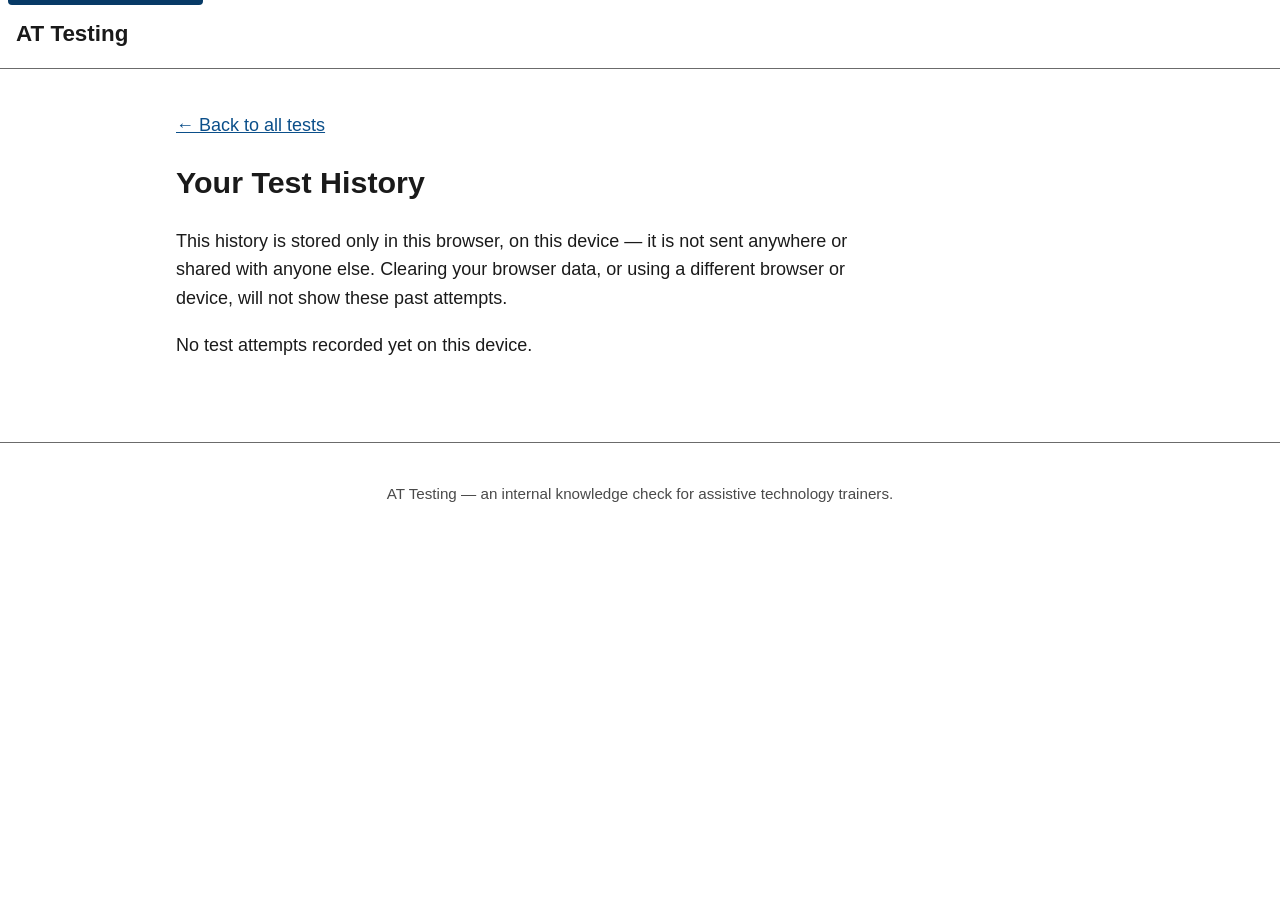
==== history.html @ 84b12064 "Add shuffled question order, study mode, local history, and printing - Shuffle question order and ea" ====
<!DOCTYPE html>
<html lang="en">
<head>
  <meta charset="UTF-8" />
  <meta name="viewport" content="width=device-width, initial-scale=1" />
  <title>Test History – AT Testing</title>
  <link rel="stylesheet" href="css/styles.css" />
</head>
<body>
  <a class="skip-link" href="#main">Skip to main content</a>

  <header class="site-header">
    <a class="site-title" href="index.html">AT Testing</a>
  </header>

  <main id="main">
    <p><a href="index.html">&larr; Back to all tests</a></p>

    <h1>Your Test History</h1>
    <p class="intro">
      This history is stored only in this browser, on this device — it is not sent anywhere or shared
      with anyone else. Clearing your browser data, or using a different browser or device, will not
      show these past attempts.
    </p>

    <div id="history-content"></div>

    <p>
      <button type="button" id="clear-history-btn" class="button secondary">Clear all history</button>
    </p>
  </main>

  <footer class="site-footer">
    <p>AT Testing — an internal knowledge check for assistive technology trainers.</p>
  </footer>

  <script src="js/history-store.js"></script>
  <script src="js/history.js"></script>
</body>
</html>
---- css/styles.css ----
/* AT Testing — base styles. Prioritizes readable contrast, visible focus,
   relative sizing, and no reliance on color alone to convey meaning. */

:root {
  --color-bg: #ffffff;
  --color-text: #1a1a1a;
  --color-muted: #4a4a4a;
  --color-border: #6b6b6b;
  --color-primary: #0b4f8a;
  --color-primary-dark: #073a66;
  --color-focus: #d1350b;
  --color-success-bg: #e6f4ea;
  --color-success-text: #14532d;
  --color-error-bg: #fdecea;
  --color-error-text: #7a1a12;
  --color-card-bg: #f4f6f8;
  --max-width: 60rem;
}

* {
  box-sizing: border-box;
}

[hidden] {
  display: none !important;
}

html {
  font-size: 100%;
}

body {
  margin: 0;
  background: var(--color-bg);
  color: var(--color-text);
  font-family: "Segoe UI", Arial, Helvetica, sans-serif;
  font-size: 1.125rem;
  line-height: 1.6;
}

.visually-hidden {
  position: absolute;
  width: 1px;
  height: 1px;
  padding: 0;
  margin: -1px;
  overflow: hidden;
  clip: rect(0, 0, 0, 0);
  white-space: nowrap;
  border: 0;
}

.skip-link {
  position: absolute;
  left: 0.5rem;
  top: -3rem;
  background: var(--color-primary-dark);
  color: #fff;
  padding: 0.75rem 1rem;
  z-index: 100;
  transition: top 0.1s ease-in-out;
  border-radius: 0 0 0.25rem 0.25rem;
}

.skip-link:focus {
  top: 0;
}

a {
  color: var(--color-primary);
}

a:hover,
a:focus {
  color: var(--color-primary-dark);
}

*:focus-visible {
  outline: 3px solid var(--color-focus);
  outline-offset: 2px;
}

header.site-header {
  border-bottom: 1px solid var(--color-border);
  padding: 1rem;
}

header.site-header .site-title {
  font-size: 1.4rem;
  font-weight: 700;
  text-decoration: none;
  color: var(--color-text);
}

main {
  max-width: var(--max-width);
  margin: 0 auto;
  padding: 1.5rem 1rem 4rem;
}

h1 {
  font-size: 1.9rem;
  margin-top: 0;
}

h2 {
  font-size: 1.4rem;
}

.intro {
  max-width: 42rem;
}

.disclaimer {
  background: var(--color-card-bg);
  border: 1px solid var(--color-border);
  border-left: 6px solid var(--color-primary);
  padding: 1rem 1.25rem;
  margin: 1.5rem 0;
  border-radius: 0.25rem;
}

.disclaimer h2 {
  margin-top: 0;
  font-size: 1.15rem;
}

.product-grid {
  display: grid;
  grid-template-columns: repeat(auto-fill, minmax(16rem, 1fr));
  gap: 1.25rem;
  padding: 0;
  margin: 1.5rem 0 0;
  list-style: none;
}

.product-card {
  border: 1px solid var(--color-border);
  border-radius: 0.5rem;
  padding: 1.25rem;
  background: var(--color-card-bg);
  display: flex;
  flex-direction: column;
  gap: 0.75rem;
}

.product-card h2 {
  margin: 0;
  font-size: 1.2rem;
}

.product-card p {
  margin: 0;
  color: var(--color-muted);
  flex-grow: 1;
}

.product-card-actions {
  display: flex;
  flex-direction: column;
  gap: 0.5rem;
}

.button {
  display: inline-block;
  background: var(--color-primary);
  color: #fff;
  text-decoration: none;
  padding: 0.6rem 1.1rem;
  border-radius: 0.35rem;
  border: 2px solid var(--color-primary);
  font-size: 1rem;
  font-weight: 600;
  cursor: pointer;
  text-align: center;
}

.button:hover {
  background: var(--color-primary-dark);
  border-color: var(--color-primary-dark);
  color: #fff;
}

.button:focus-visible {
  outline: 3px solid var(--color-focus);
  outline-offset: 2px;
}

.button.secondary {
  background: #fff;
  color: var(--color-primary);
}

.button.secondary:hover {
  background: var(--color-card-bg);
  color: var(--color-primary-dark);
}

fieldset.question {
  border: 1px solid var(--color-border);
  border-radius: 0.5rem;
  padding: 1rem 1.25rem 1.25rem;
  margin: 0 0 1.5rem;
}

fieldset.question legend {
  font-weight: 600;
  padding: 0 0.4rem;
}

fieldset.question .q-number {
  display: block;
  font-weight: 400;
  color: var(--color-muted);
  font-size: 0.95rem;
  margin-bottom: 0.25rem;
}

.options {
  display: flex;
  flex-direction: column;
  gap: 0.6rem;
  margin-top: 0.75rem;
}

.options label {
  display: flex;
  align-items: flex-start;
  gap: 0.6rem;
  padding: 0.4rem;
  border-radius: 0.3rem;
  cursor: pointer;
}

.options label:hover {
  background: var(--color-card-bg);
}

.options input[type="radio"] {
  width: 1.25rem;
  height: 1.25rem;
  margin-top: 0.15rem;
  flex-shrink: 0;
}

fieldset.question.answered-correct {
  border-color: var(--color-success-text);
  background: var(--color-success-bg);
}

fieldset.question.answered-incorrect {
  border-color: var(--color-error-text);
  background: var(--color-error-bg);
}

.answer-feedback {
  margin-top: 0.9rem;
  padding-top: 0.75rem;
  border-top: 1px dashed var(--color-border);
  font-size: 1rem;
}

.answer-feedback .feedback-status {
  font-weight: 700;
}

.answered-correct .answer-feedback .feedback-status {
  color: var(--color-success-text);
}

.answered-incorrect .answer-feedback .feedback-status {
  color: var(--color-error-text);
}

#error-summary {
  background: var(--color-error-bg);
  border: 2px solid var(--color-error-text);
  color: var(--color-error-text);
  padding: 1rem 1.25rem;
  border-radius: 0.4rem;
  margin-bottom: 1.5rem;
}

#error-summary h2 {
  margin-top: 0;
  font-size: 1.1rem;
}

#error-summary a {
  color: var(--color-error-text);
  font-weight: 600;
}

#results {
  margin-top: 2rem;
  padding-top: 1.5rem;
  border-top: 2px solid var(--color-border);
}

.score-banner {
  border-radius: 0.5rem;
  padding: 1.25rem;
  margin-bottom: 1.5rem;
  font-size: 1.2rem;
}

.score-banner.pass {
  background: var(--color-success-bg);
  color: var(--color-success-text);
  border: 2px solid var(--color-success-text);
}

.score-banner.fail {
  background: var(--color-error-bg);
  color: var(--color-error-text);
  border: 2px solid var(--color-error-text);
}

.score-banner p {
  margin: 0.25rem 0;
}

.results-actions {
  display: flex;
  gap: 1rem;
  flex-wrap: wrap;
  margin-top: 1.5rem;
}

footer.site-footer {
  border-top: 1px solid var(--color-border);
  padding: 1.5rem 1rem;
  text-align: center;
  color: var(--color-muted);
  font-size: 0.95rem;
}

#mode-switch-link {
  margin: 0 0 1.5rem;
}

.field-group {
  margin: 1.5rem 0;
  display: flex;
  flex-direction: column;
  gap: 0.35rem;
  max-width: 24rem;
}

.field-group label {
  font-weight: 600;
}

.optional-tag {
  font-weight: 400;
  color: var(--color-muted);
}

.field-group input[type="text"] {
  font: inherit;
  padding: 0.5rem 0.6rem;
  border: 1px solid var(--color-border);
  border-radius: 0.3rem;
}

#past-attempts {
  background: var(--color-card-bg);
  border: 1px solid var(--color-border);
  border-radius: 0.4rem;
  padding: 1rem 1.25rem;
  margin-bottom: 1.5rem;
}

#past-attempts h2 {
  margin-top: 0;
  font-size: 1.1rem;
}

.history-table {
  width: 100%;
  border-collapse: collapse;
  margin: 0.75rem 0;
}

.history-table caption {
  text-align: left;
  color: var(--color-muted);
  font-size: 0.9rem;
  margin-bottom: 0.5rem;
}

.history-table th,
.history-table td {
  border: 1px solid var(--color-border);
  padding: 0.5rem 0.6rem;
  text-align: left;
}

.history-table th {
  background: var(--color-card-bg);
}

.study-question {
  border: 1px solid var(--color-border);
  border-radius: 0.5rem;
  padding: 1rem 1.25rem;
  margin-bottom: 1.25rem;
}

.study-question h3 {
  margin: 0 0 0.5rem;
  font-size: 1rem;
  color: var(--color-muted);
}

.study-question-text {
  font-weight: 600;
  margin: 0 0 0.75rem;
}

.study-options {
  list-style: none;
  margin: 0 0 0.75rem;
  padding: 0;
  display: flex;
  flex-direction: column;
  gap: 0.4rem;
}

.study-options li {
  padding: 0.4rem 0.6rem;
  border-radius: 0.3rem;
}

.study-options li.study-correct {
  background: var(--color-success-bg);
  color: var(--color-success-text);
  font-weight: 600;
}

.study-explanation {
  margin: 0;
  padding-top: 0.6rem;
  border-top: 1px dashed var(--color-border);
}

.print-only {
  display: none;
}

@media (max-width: 30rem) {
  body {
    font-size: 1.05rem;
  }
  .product-grid {
    grid-template-columns: 1fr;
  }
}

@media print {
  .no-print,
  .site-header,
  .site-footer,
  .skip-link {
    display: none !important;
  }

  .print-only {
    display: block;
  }

  body {
    font-size: 12pt;
  }

  fieldset.question {
    break-inside: avoid;
  }
}
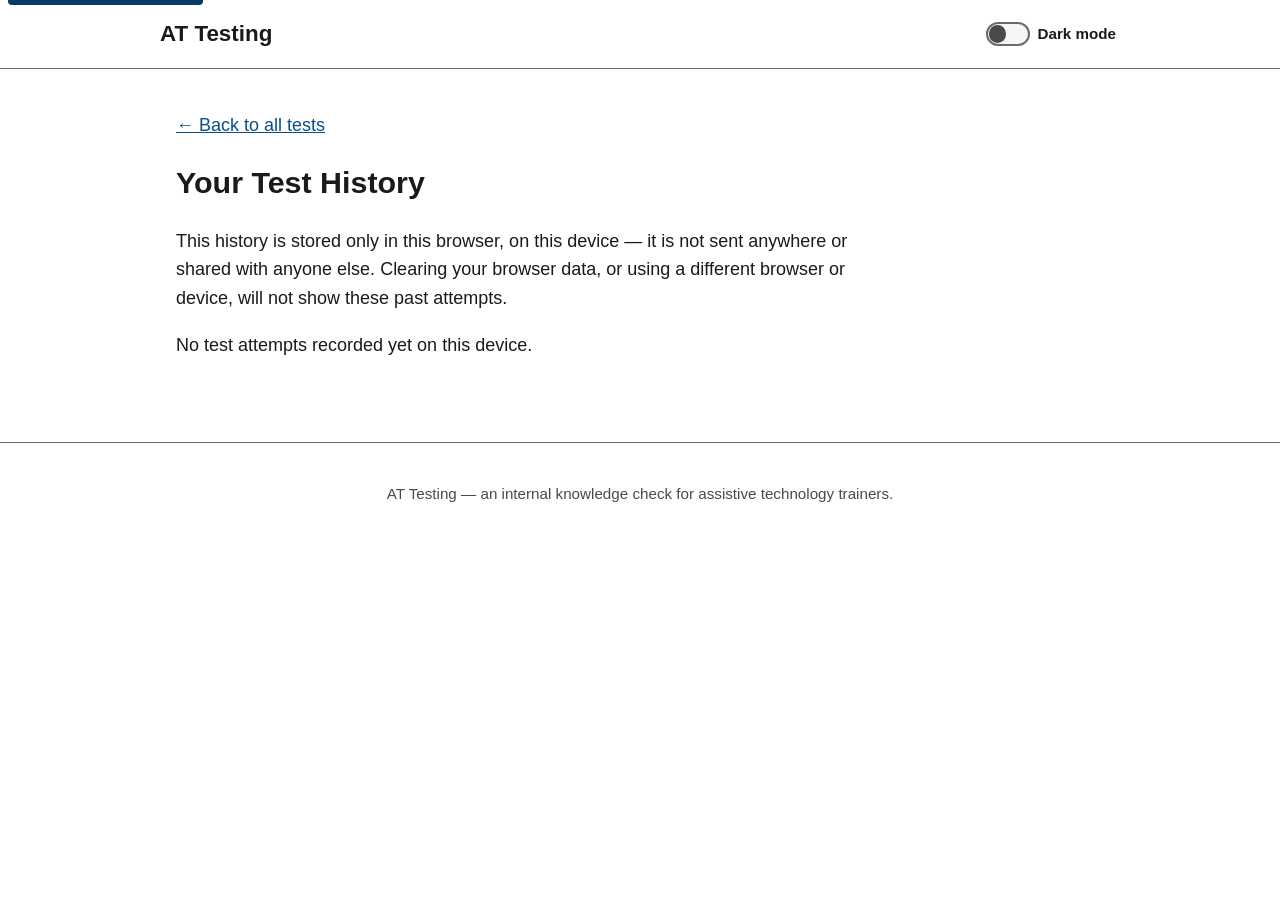
==== commit e73571cf: "Add dark mode toggle with white-forced print output - New js/theme.js: a switch (role="switch", aria" ====
--- a/history.html
+++ b/history.html
@@ -2,6 +2,15 @@
 <html lang="en">
 <head>
   <meta charset="UTF-8" />
+  <script>
+    (function () {
+      try {
+        if (localStorage.getItem("atTestingTheme") === "dark") {
+          document.documentElement.setAttribute("data-theme", "dark");
+        }
+      } catch (e) {}
+    })();
+  </script>
   <meta name="viewport" content="width=device-width, initial-scale=1" />
   <title>Test History – AT Testing</title>
   <link rel="stylesheet" href="css/styles.css" />
@@ -9,8 +18,18 @@
 <body>
   <a class="skip-link" href="#main">Skip to main content</a>
 
+  <noscript>
+    <p class="noscript-notice">This site requires JavaScript to display your test history. Please enable JavaScript and reload the page.</p>
+  </noscript>
+
   <header class="site-header">
-    <a class="site-title" href="index.html">AT Testing</a>
+    <div class="site-header-inner">
+      <a class="site-title" href="index.html">AT Testing</a>
+      <button type="button" id="theme-toggle" class="theme-toggle" role="switch" aria-checked="false">
+        <span class="theme-toggle-track" aria-hidden="true"><span class="theme-toggle-thumb"></span></span>
+        <span class="theme-toggle-label">Dark mode</span>
+      </button>
+    </div>
   </header>
 
   <main id="main">
@@ -36,5 +55,6 @@
 
   <script src="js/history-store.js"></script>
   <script src="js/history.js"></script>
+  <script src="js/theme.js"></script>
 </body>
 </html>
--- a/css/styles.css
+++ b/css/styles.css
@@ -8,6 +8,8 @@
   --color-border: #6b6b6b;
   --color-primary: #0b4f8a;
   --color-primary-dark: #073a66;
+  --color-link: #0b4f8a;
+  --color-link-hover: #073a66;
   --color-focus: #d1350b;
   --color-success-bg: #e6f4ea;
   --color-success-text: #14532d;
@@ -15,6 +17,29 @@
   --color-error-text: #7a1a12;
   --color-card-bg: #f4f6f8;
   --max-width: 60rem;
+}
+
+/* Dark mode — toggled via a "data-theme" attribute on <html>, set by js/theme.js.
+   Every color below was chosen and contrast-checked against WCAG AA (4.5:1 text,
+   3:1 non-text) against the specific background it actually appears on. --color-primary
+   stays "dark enough for white button text" in both themes; --color-link is a separate,
+   brighter token for text/links directly on the page background, since one color can't
+   satisfy both "light enough to read on black" and "dark enough for white text on it". */
+:root[data-theme="dark"] {
+  --color-bg: #000000;
+  --color-text: #f2f2f2;
+  --color-muted: #b8b8b8;
+  --color-border: #6b6b6b;
+  --color-primary: #2569a3;
+  --color-primary-dark: #163f61;
+  --color-link: #6cb2ff;
+  --color-link-hover: #9ecbff;
+  --color-focus: #d1350b;
+  --color-success-bg: #123a20;
+  --color-success-text: #7ee2a8;
+  --color-error-bg: #3a1310;
+  --color-error-text: #ff9d8a;
+  --color-card-bg: #171717;
 }
 
 * {
@@ -66,13 +91,23 @@
   top: 0;
 }
 
+.noscript-notice {
+  background: var(--color-error-bg);
+  color: var(--color-error-text);
+  border: 2px solid var(--color-error-text);
+  padding: 1rem 1.25rem;
+  margin: 1rem;
+  border-radius: 0.35rem;
+  font-weight: 600;
+}
+
 a {
-  color: var(--color-primary);
+  color: var(--color-link);
 }
 
 a:hover,
 a:focus {
-  color: var(--color-primary-dark);
+  color: var(--color-link-hover);
 }
 
 *:focus-visible {
@@ -83,6 +118,16 @@
 header.site-header {
   border-bottom: 1px solid var(--color-border);
   padding: 1rem;
+}
+
+.site-header-inner {
+  display: flex;
+  align-items: center;
+  justify-content: space-between;
+  flex-wrap: wrap;
+  gap: 0.75rem;
+  max-width: var(--max-width);
+  margin: 0 auto;
 }
 
 header.site-header .site-title {
@@ -90,6 +135,56 @@
   font-weight: 700;
   text-decoration: none;
   color: var(--color-text);
+}
+
+.theme-toggle {
+  display: inline-flex;
+  align-items: center;
+  gap: 0.5rem;
+  background: none;
+  border: 0;
+  padding: 0.25rem;
+  cursor: pointer;
+  font: inherit;
+  color: var(--color-text);
+}
+
+.theme-toggle-track {
+  display: inline-block;
+  width: 2.75rem;
+  height: 1.5rem;
+  border: 2px solid var(--color-border);
+  border-radius: 999px;
+  background: var(--color-card-bg);
+  position: relative;
+  transition: background-color 0.15s ease-in-out;
+  flex-shrink: 0;
+}
+
+.theme-toggle-thumb {
+  position: absolute;
+  top: 1px;
+  left: 1px;
+  width: 1.1rem;
+  height: 1.1rem;
+  border-radius: 50%;
+  background: var(--color-muted);
+  transition: transform 0.15s ease-in-out, background-color 0.15s ease-in-out;
+}
+
+.theme-toggle[aria-checked="true"] .theme-toggle-track {
+  background: var(--color-primary);
+  border-color: var(--color-primary);
+}
+
+.theme-toggle[aria-checked="true"] .theme-toggle-thumb {
+  transform: translateX(1.25rem);
+  background: #ffffff;
+}
+
+.theme-toggle-label {
+  font-size: 0.95rem;
+  font-weight: 600;
 }
 
 main {
@@ -187,13 +282,15 @@
 }
 
 .button.secondary {
-  background: #fff;
-  color: var(--color-primary);
+  background: var(--color-bg);
+  color: var(--color-link);
+  border-color: var(--color-link);
 }
 
 .button.secondary:hover {
   background: var(--color-card-bg);
-  color: var(--color-primary-dark);
+  color: var(--color-link-hover);
+  border-color: var(--color-link-hover);
 }
 
 fieldset.question {
@@ -361,6 +458,8 @@
   padding: 0.5rem 0.6rem;
   border: 1px solid var(--color-border);
   border-radius: 0.3rem;
+  background: var(--color-bg);
+  color: var(--color-text);
 }
 
 #past-attempts {
@@ -407,7 +506,7 @@
   margin-bottom: 1.25rem;
 }
 
-.study-question h3 {
+.study-question h2 {
   margin: 0 0 0.5rem;
   font-size: 1rem;
   color: var(--color-muted);
@@ -458,6 +557,33 @@
 }
 
 @media print {
+  /* Printing always uses the light palette, regardless of on-screen dark mode.
+     !important is required here: :root[data-theme="dark"] has higher selector
+     specificity than a plain :root, so without it the dark values would still
+     win even inside this print-only block. */
+  :root {
+    --color-bg: #ffffff !important;
+    --color-text: #1a1a1a !important;
+    --color-muted: #4a4a4a !important;
+    --color-border: #6b6b6b !important;
+    --color-primary: #0b4f8a !important;
+    --color-primary-dark: #073a66 !important;
+    --color-link: #0b4f8a !important;
+    --color-link-hover: #073a66 !important;
+    --color-focus: #d1350b !important;
+    --color-success-bg: #e6f4ea !important;
+    --color-success-text: #14532d !important;
+    --color-error-bg: #fdecea !important;
+    --color-error-text: #7a1a12 !important;
+    --color-card-bg: #f4f6f8 !important;
+  }
+
+  body {
+    background: #ffffff !important;
+    color: #1a1a1a !important;
+    font-size: 12pt;
+  }
+
   .no-print,
   .site-header,
   .site-footer,
@@ -469,10 +595,6 @@
     display: block;
   }
 
-  body {
-    font-size: 12pt;
-  }
-
   fieldset.question {
     break-inside: avoid;
   }
